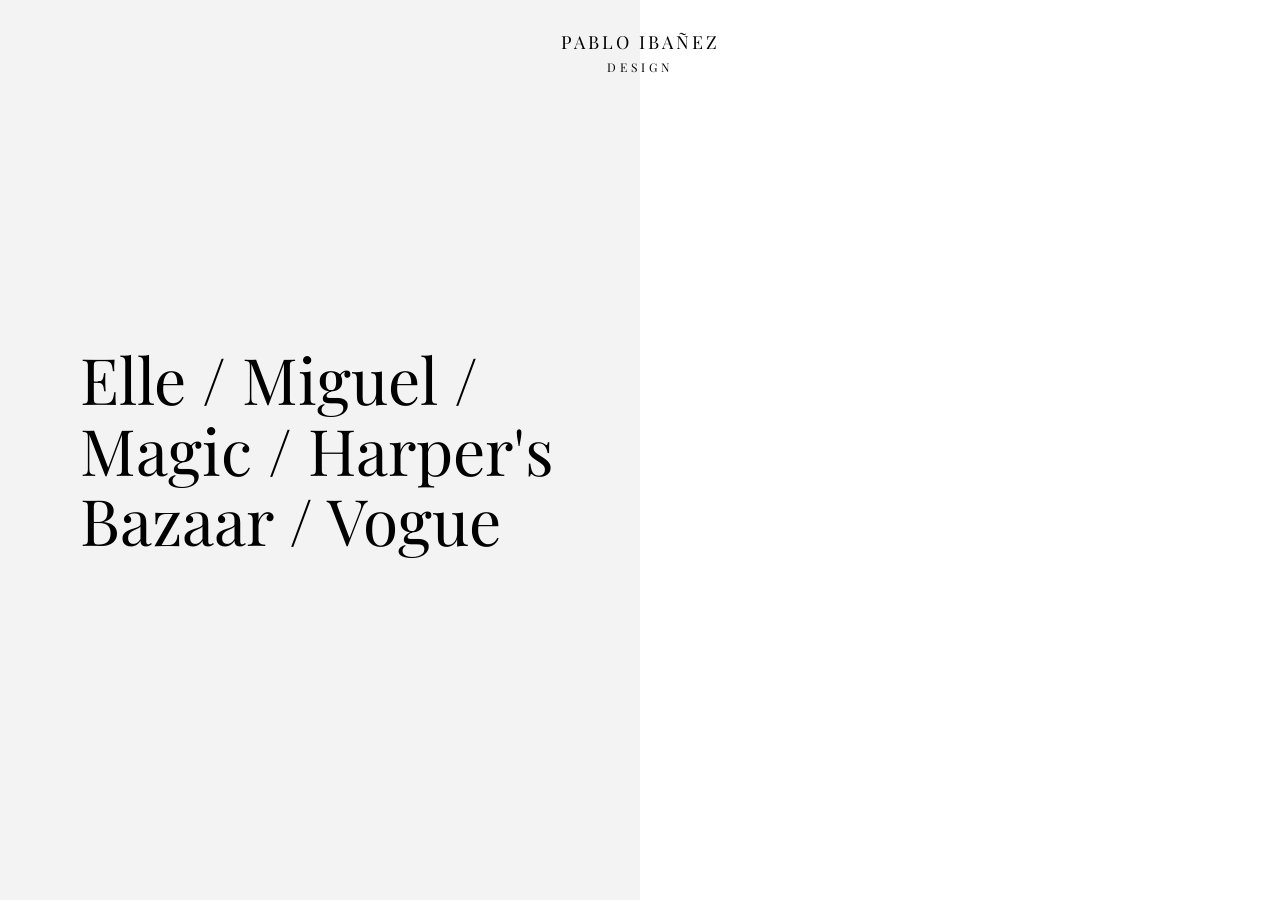
==== projects/project1.html @ 77db6b12 "Add files via upload" ====
<!DOCTYPE html>
<html lang="es">
<head>
<meta charset="UTF-8">
<meta name="viewport" content="width=device-width, initial-scale=1.0">

<title>Pablo Ibañez</title>

<!-- Google Font elegante -->
<link href="https://fonts.googleapis.com/css2?family=Playfair+Display:wght@400;600&display=swap" rel="stylesheet">

<style>

*{
    margin:0;
    padding:0;
    box-sizing:border-box;
}

body{
    font-family: 'Playfair Display', serif;
    overflow:hidden;
}

/* Layout dividido */
.container{
    display:flex;
    height:100vh;
}

/* Lado izquierdo */
.left{
    width:50%;
    background:#f3f3f3;
    display:flex;
    align-items:center;
    justify-content:center;
    padding:80px;
}

/* Texto grande */
.projects{
    font-size:64px;
    line-height:1.1;
    color:#000;
}

.projects span{
    cursor:pointer;
    transition:0.3s;
}

.projects span:hover{
    color:#e10600; /* rojo editorial */
}

/* Lado derecho imagen */
.right{
    width:50%;
    background-size:cover;
    background-position:center;
    transition:0.5s ease;
}

/* Header minimal arriba */
header{
    position:fixed;
    top:30px;
    width:100%;
    text-align:center;
    font-size:18px;
    letter-spacing:3px;
}

.subtitle{
    font-size:12px;
    letter-spacing:4px;
    margin-top:5px;
}

</style>
</head>

<body>

<header>
    PABLO IBAÑEZ
    <div class="subtitle">DESIGN</div>
</header>

<div class="container">

    <div class="left">
        <div class="projects">
            <span data-img="img1.jpg">Elle</span> /
            <span data-img="img2.jpg">Miguel</span> /
            <span data-img="img3.jpg">Magic</span> /
            <span data-img="img4.jpg">Harper's Bazaar</span> /
            <span data-img="img5.jpg">Vogue</span>
        </div>
    </div>

    <div class="right" id="imageSide"></div>

</div>

<script>

const rightSide = document.getElementById("imageSide");
const items = document.querySelectorAll(".projects span");

items.forEach(item=>{
    item.addEventListener("mouseenter",()=>{
        const img = item.getAttribute("data-img");
        rightSide.style.backgroundImage = `url('${img}')`;
    });
});

</script>

</body>
</html>
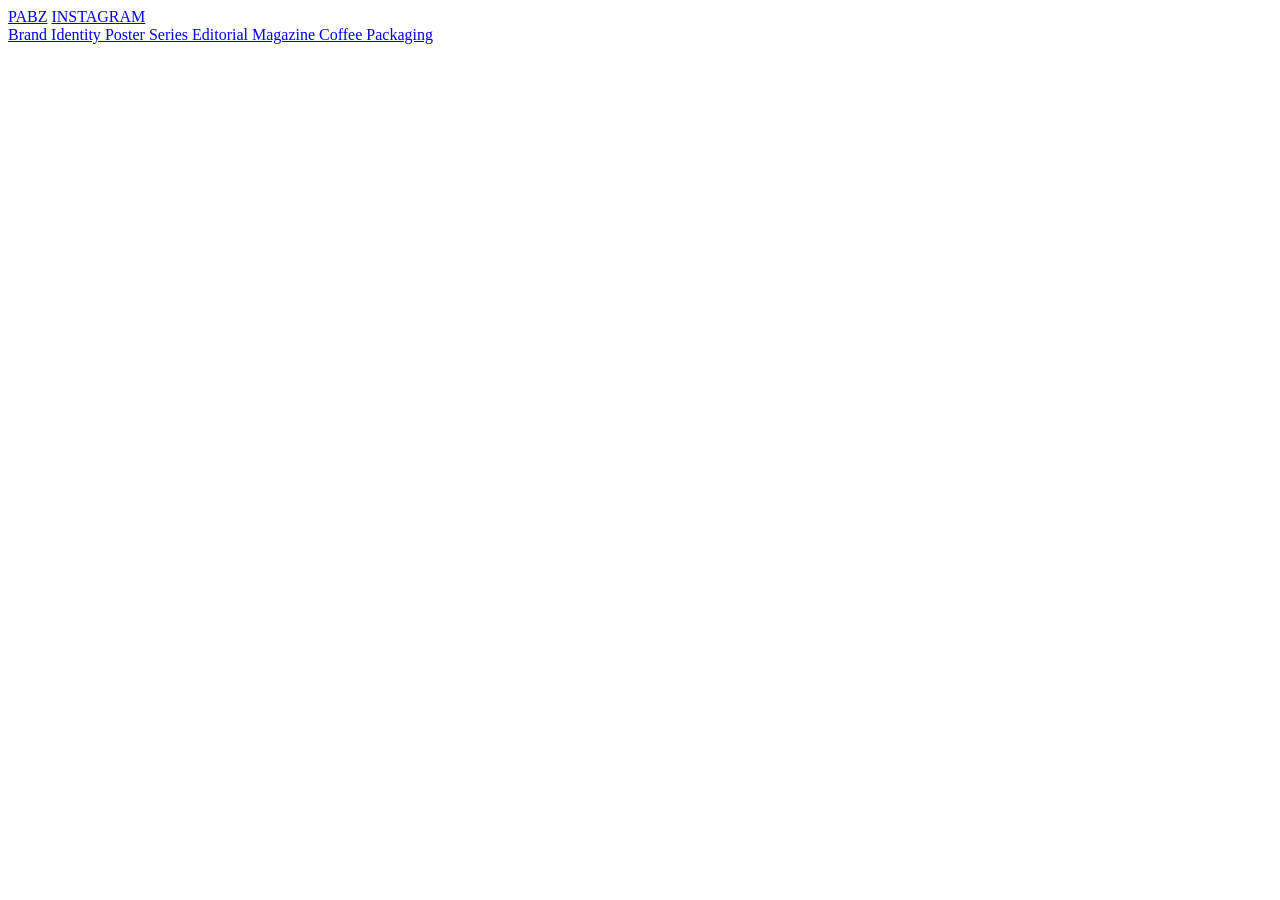
==== commit c7086c1c: "Update project1.html" ====
--- a/projects/project1.html
+++ b/projects/project1.html
@@ -1,122 +1,63 @@
 <!DOCTYPE html>
 <html lang="es">
+
 <head>
+
 <meta charset="UTF-8">
 <meta name="viewport" content="width=device-width, initial-scale=1.0">
 
-<title>Pablo Ibañez</title>
+<title>PABZ — Portfolio</title>
 
-<!-- Google Font elegante -->
-<link href="https://fonts.googleapis.com/css2?family=Playfair+Display:wght@400;600&display=swap" rel="stylesheet">
+<link href="https://fonts.googleapis.com/css2?family=Anton&family=Inter:wght@400;600&display=swap" rel="stylesheet">
 
-<style>
+<link rel="stylesheet" href="css/style.css">
 
-*{
-    margin:0;
-    padding:0;
-    box-sizing:border-box;
-}
-
-body{
-    font-family: 'Playfair Display', serif;
-    overflow:hidden;
-}
-
-/* Layout dividido */
-.container{
-    display:flex;
-    height:100vh;
-}
-
-/* Lado izquierdo */
-.left{
-    width:50%;
-    background:#f3f3f3;
-    display:flex;
-    align-items:center;
-    justify-content:center;
-    padding:80px;
-}
-
-/* Texto grande */
-.projects{
-    font-size:64px;
-    line-height:1.1;
-    color:#000;
-}
-
-.projects span{
-    cursor:pointer;
-    transition:0.3s;
-}
-
-.projects span:hover{
-    color:#e10600; /* rojo editorial */
-}
-
-/* Lado derecho imagen */
-.right{
-    width:50%;
-    background-size:cover;
-    background-position:center;
-    transition:0.5s ease;
-}
-
-/* Header minimal arriba */
-header{
-    position:fixed;
-    top:30px;
-    width:100%;
-    text-align:center;
-    font-size:18px;
-    letter-spacing:3px;
-}
-
-.subtitle{
-    font-size:12px;
-    letter-spacing:4px;
-    margin-top:5px;
-}
-
-</style>
 </head>
 
 <body>
 
-<header>
-    PABLO IBAÑEZ
-    <div class="subtitle">DESIGN</div>
+<!-- HEADER -->
+
+<header class="topbar">
+
+<a href="index.html" class="logo">PABZ</a>
+
+<a href="https://instagram.com/tuusuario" target="_blank" class="insta">
+INSTAGRAM
+</a>
+
 </header>
 
-<div class="container">
 
-    <div class="left">
-        <div class="projects">
-            <span data-img="img1.jpg">Elle</span> /
-            <span data-img="img2.jpg">Miguel</span> /
-            <span data-img="img3.jpg">Magic</span> /
-            <span data-img="img4.jpg">Harper's Bazaar</span> /
-            <span data-img="img5.jpg">Vogue</span>
-        </div>
-    </div>
+<!-- LISTA DE PROYECTOS -->
 
-    <div class="right" id="imageSide"></div>
+<section class="projects">
 
-</div>
+<a href="projects/brand-nike.html" class="project" data-image="media/projects/brand-nike.jpg">
+Brand Identity
+</a>
 
-<script>
+<a href="projects/poster-series.html" class="project" data-image="media/projects/poster-series.jpg">
+Poster Series
+</a>
 
-const rightSide = document.getElementById("imageSide");
-const items = document.querySelectorAll(".projects span");
+<a href="projects/editorial-magazine.html" class="project" data-image="media/projects/editorial-magazine.jpg">
+Editorial Magazine
+</a>
 
-items.forEach(item=>{
-    item.addEventListener("mouseenter",()=>{
-        const img = item.getAttribute("data-img");
-        rightSide.style.backgroundImage = `url('${img}')`;
-    });
-});
+<a href="projects/coffee-packaging.html" class="project" data-image="media/projects/coffee-packaging.jpg">
+Coffee Packaging
+</a>
 
-</script>
+</section>
+
+
+<!-- IMAGEN QUE SIGUE EL CURSOR -->
+
+<img id="cursor-image">
+
+
+<script src="js/script.js"></script>
 
 </body>
-</html>+</html>
